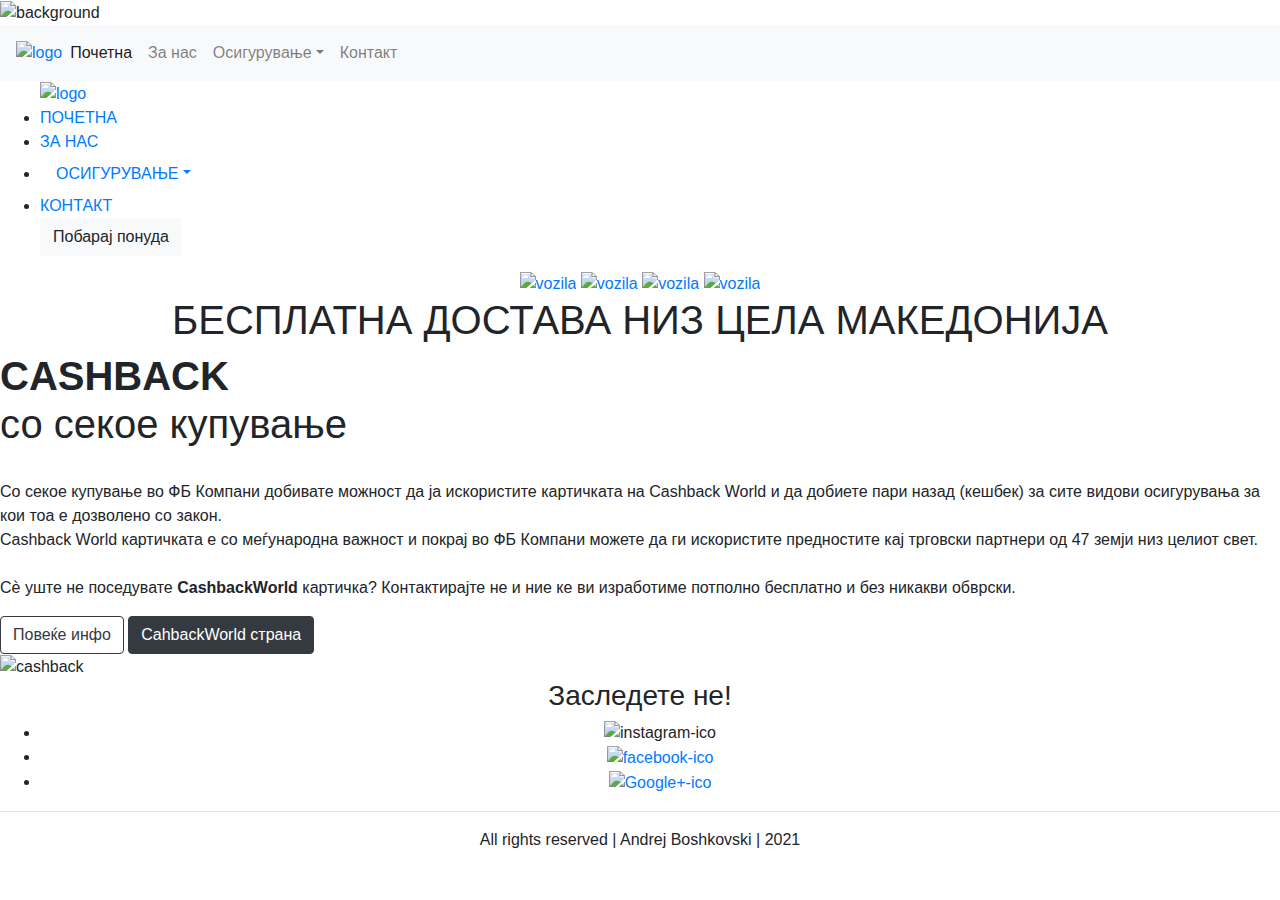
==== fbcompany.html @ 8200d525 "FB" ====
<!DOCTYPE html>
<html lang="en">

<head>
    <meta charset="UTF-8">
    <meta http-equiv="X-UA-Compatible" content="IE=edge">
    <meta name="viewport" content="width=device-width, initial-scale=1.0">

    <link rel="preconnect" href="https://fonts.gstatic.com">
    <link href="https://fonts.googleapis.com/css2?family=Montserrat:wght@300&display=swap" rel="stylesheet">
    <link rel="preconnect" href="https://fonts.gstatic.com">
    <link rel="preconnect" href="https://fonts.gstatic.com">
    <link href="https://fonts.googleapis.com/css2?family=Montserrat:wght@100;400;600&display=swap" rel="stylesheet">


    <link rel="stylesheet" href="https://maxcdn.bootstrapcdn.com/bootstrap/4.0.0/css/bootstrap.min.css"
        integrity="sha384-Gn5384xqQ1aoWXA+058RXPxPg6fy4IWvTNh0E263XmFcJlSAwiGgFAW/dAiS6JXm" crossorigin="anonymous">
    <link rel="stylesheet" href="style/style.css">
    <link rel="icon" href="style/images/fbc icon.ico">


    <title>ФБ КОМПАНИ</title>
</head>

<body>

    <!-- Background -->

    <img src="/style/images/bcgf.png" alt="background" class="background">


    <!-- Navbar toggle -->

    <nav class="navbar navbar-expand-lg navbar-light bg-light">
        <a href="fbcompany.html"><img src="/style/images/FBcompany logo original.png" alt="logo" height="40px"
                class="logo-toggle"></a>
        <button class="navbar-toggler" type="button" data-toggle="collapse" data-target="#navbarNavAltMarkup"
            aria-controls="navbarNavAltMarkup" aria-expanded="false" aria-label="Toggle navigation">
            <span class="navbar-toggler-icon"></span>
        </button>
        <div class="collapse navbar-collapse" id="navbarNavAltMarkup">
            <div class="navbar-nav">
                <a class="nav-item nav-link active" href="fbcompany.html">Почетна<span class="sr-only">(current)</span></a>
                <a class="nav-item nav-link" href="za nas.html">За нас</a>
                 
                    <a class="nav-link dropdown-toggle" data-toggle="dropdown" href="#" role="button"
                        aria-haspopup="true" aria-expanded="false">Осигурување</a>
                    <div class="dropdown-menu">
                        <a class="dropdown-item" href="osiguruvanje.html">Осигурување на возила</a>
                        <a class="dropdown-item" href="osiguruvanje.html">Осигурување на лица</a>
                        <a class="dropdown-item" href="osiguruvanje.html">Осигурување на имот</a>
                    </div>
                </li>
                <a class="nav-item nav-link" href="kontakt.html">Контакт</a>
            </div>
        </div>
    </nav>


    <!-- Navbar -->

    <div class="navbar-div">
        <nav class="nav">
            <ul>
                <a href="fbcompany.html"><img src="/style/images/FBcompany logo original.png" alt="logo"
                        class="logo"></a>
                <li><a href="fbcompany.html">ПОЧЕТНА</a></li>
                <li><a href="za nas.html">ЗА НАС</a></li>

                <li class="nav-item dropdown">
                    <a class="nav-link dropdown-toggle" data-toggle="dropdown" href="#" role="button"
                        aria-haspopup="true" aria-expanded="false">ОСИГУРУВАЊЕ</a>
                    <div class="dropdown-menu">
                        <a class="dropdown-item" href="osiguruvanje.html">Осигурување на возила</a>
                        <a class="dropdown-item" href="osiguruvanje.html">Осигурување на лица</a>
                        <a class="dropdown-item" href="osiguruvanje.html">Осигурување на имот</a>
                        <div role="separator" class="dropdown-divider"></div>
                        <a class="dropdown-item" href="kontakt.html">Контакт</a>
                    </div>
                </li>

                <li><a href="kontakt.html">КОНТАКТ</a></li>
                <a href="kontakt.html"><button type="button" class="btn btn-light">Побарај понуда</button></a>
            </ul>
        </nav>
    </div>




    <!-- Section 2 Cards -->
    <center>
        <div class="section2">
            <a href="osiguruvanje.html"><img src="/style/images/возила.jpg" alt="vozila" class="card1"></a>
            <a href="osiguruvanje.html"><img src="/style/images/imot.jpg" alt="vozila" class="card1">
                <a href="osiguruvanje.html"><a href="osiguruvanje.html"><img src="/style/images/лица.jpg" alt="vozila"
                            class="card1"></a>
                    <a href="osiguruvanje.html"><img src="/style/images/одг.jpg" alt="vozila" class="card1"></a>

        </div>
    </center>



    <!-- Dostava -->

    <div class="dostava">
        <center>
            <h1>БЕСПЛАТНА ДОСТАВА НИЗ ЦЕЛА МАКЕДОНИЈА</h1>
        </center>
    </div>




    <!-- Section 3 Cashback -->

    <div class="coll">

        <div class="cb">
            <h1 class="cb-heading"><strong class="cashback">CASHBACK</strong><br>со секое купување</h1>
            <br>
            <p class="cb-p">Со секое купување во ФБ Компани добивате можност да ја искористите картичката на Cashback
                World и да добиете пари
                назад (кешбек) за сите видови осигурувања за кои тоа е дозволено со закон.
<br>
                Cashback World картичката е со меѓународна важност и покрај во ФБ Компани можете да ги искористите
                предностите
                кај трговски партнери од 47 земји низ целиот свет.
<br>
<br>
                Сѐ уште не поседувате <strong> CashbackWorld</strong> картичка?
                Контактирајте не и ние ке ви изработиме потполно бесплатно и без никакви обврски.
            </p>

            <a href="kontakt.html"><button type="button" class="btn btn-outline-dark">Повеќе инфо</button></a>
            <a href="https://www.myworld.com/mk/cashback/mk-mk/36300588-fb-kompani" target="_blank"><button type="button" class="btn btn-dark cbbtn">CahbackWorld страна</button></a>

        </div>

        <img src="/style/images/cashback1.jpg" alt="cashback" class="cashback-photo">

    </div>

    <!-- Section 4 Social Media -->




    <div class="social-media">
        <center>
            <h3>Заследете не!</h3>
        </center>
    </div>

    <div class="social-icons">
        <center>
            <ul>
                <li class="list"><a href=""></a><img class="social-img" src="/style/images/social icons/instagram.png"
                        alt="instagram-ico"></li>
                <li class="list"><a href="https://www.facebook.com/fbkompani" target="_blank"><img class="social-img"
                            src="/style/images/social icons/facebook.png" alt="facebook-ico"></a></li>
                <li class="list"><a
                        href="https://www.google.mk/search?hl=en&_ga=2.21388155.1516514685.1618655607-147749911.1618655607&q=FB+Company&ludocid=9229932313959831271&lsig=AB86z5Xri6yJdIW6KC20oeaAA669"
                        target="_blank"><img class="social-img" src="/style/images/social icons/google-plus.png"
                            alt="Google+-ico"></a></li>
            </ul>
        </center>
    </div>



    <hr class="hr">



    <footer>

        <center>
            <p>All rights reserved | Andrej Boshkovski | 2021</p>
        </center>
    </footer>






    <script src="https://code.jquery.com/jquery-3.2.1.slim.min.js"
        integrity="sha384-KJ3o2DKtIkvYIK3UENzmM7KCkRr/rE9/Qpg6aAZGJwFDMVNA/GpGFF93hXpG5KkN" crossorigin="anonymous">
    </script>
    <script src="https://cdnjs.cloudflare.com/ajax/libs/popper.js/1.12.9/umd/popper.min.js"
        integrity="sha384-ApNbgh9B+Y1QKtv3Rn7W3mgPxhU9K/ScQsAP7hUibX39j7fakFPskvXusvfa0b4Q" crossorigin="anonymous">
    </script>
    <script src="https://maxcdn.bootstrapcdn.com/bootstrap/4.0.0/js/bootstrap.min.js"
        integrity="sha384-JZR6Spejh4U02d8jOt6vLEHfe/JQGiRRSQQxSfFWpi1MquVdAyjUar5+76PVCmYl" crossorigin="anonymous">
    </script>

    <script src="https://ajax.googleapis.com/ajax/libs/jquery/3.6.0/jquery.min.js"></script>
    <script src="app/app.js"></script>
</body>

</html>
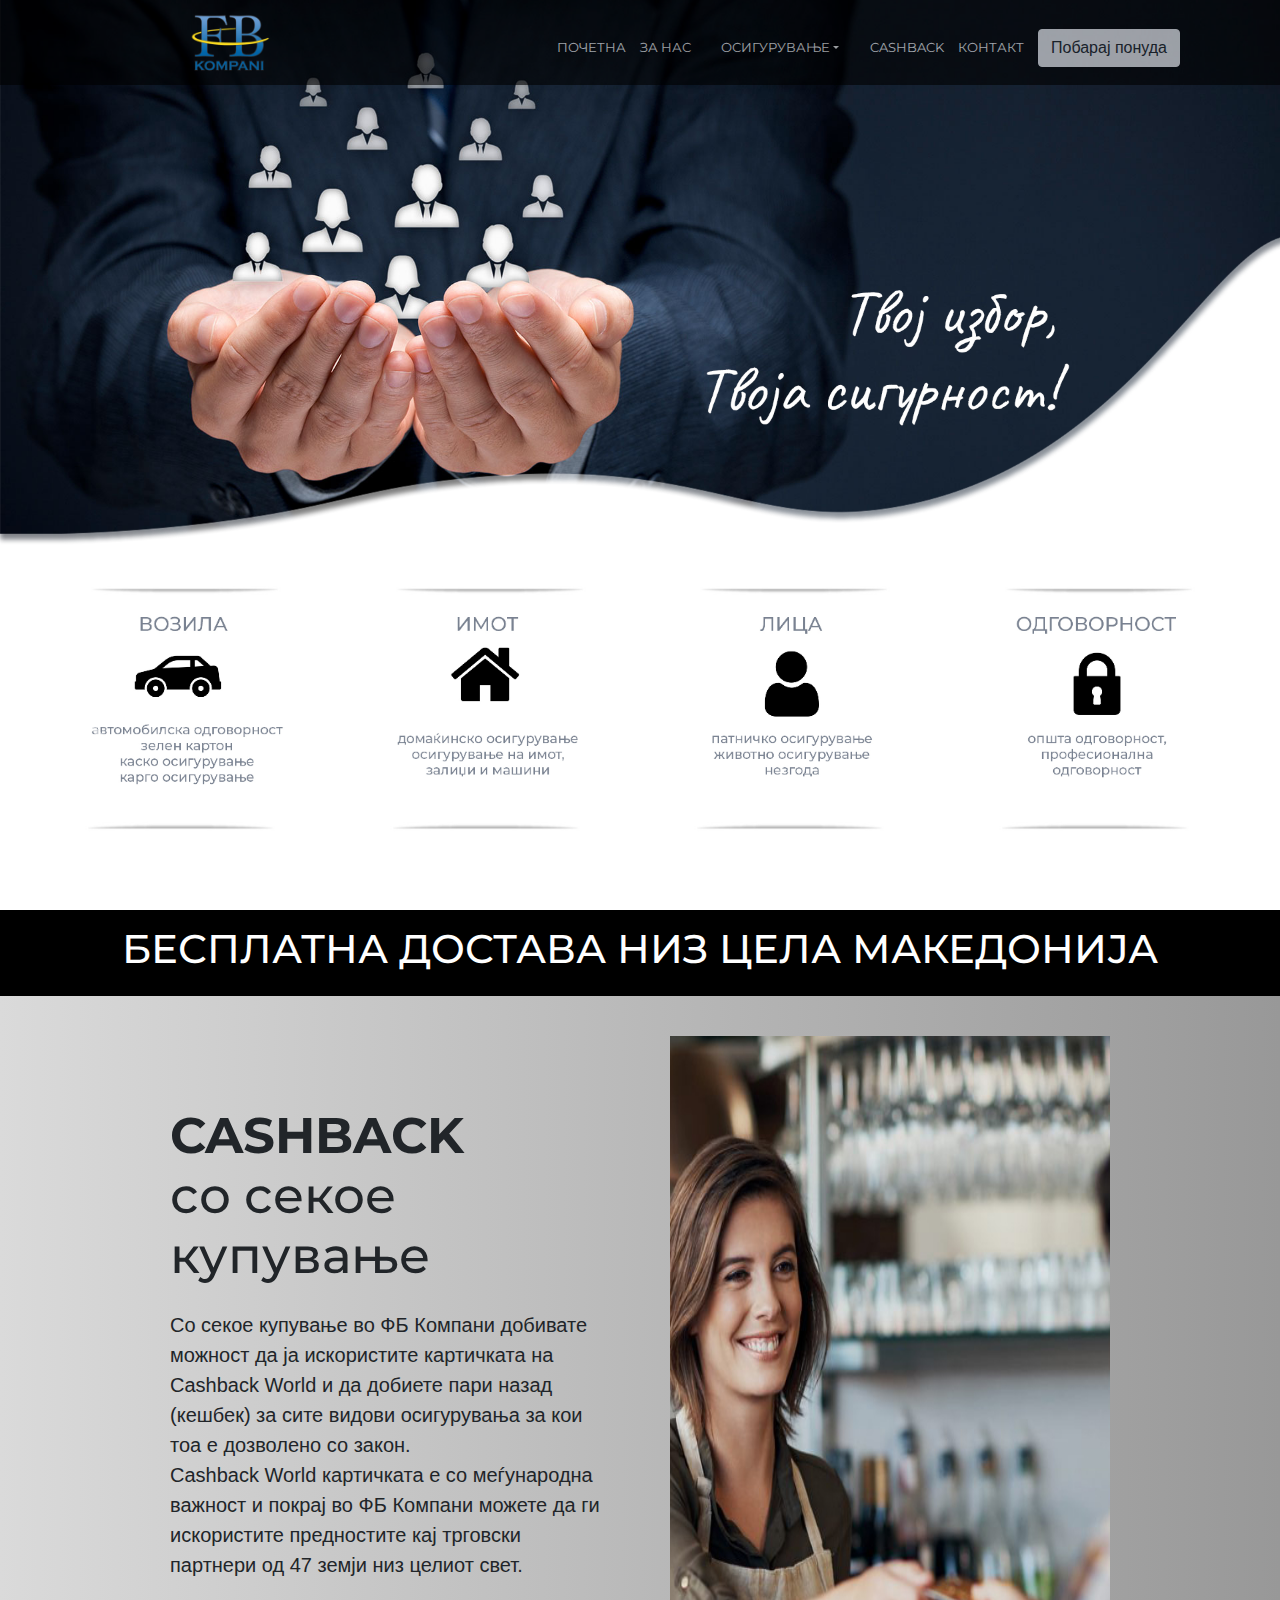
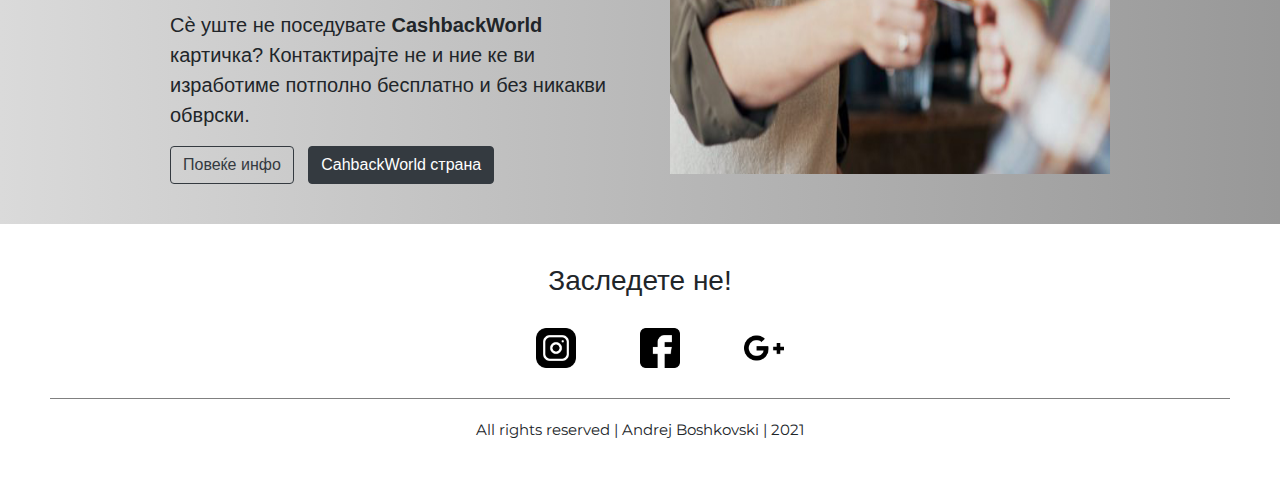
==== commit 94a6d99f: "FB KOMPANI WEBPAGE" ====
--- a/fbcompany.html
+++ b/fbcompany.html
@@ -26,13 +26,13 @@
 
     <!-- Background -->
 
-    <img src="/style/images/bcgf.png" alt="background" class="background">
+    <img src="./style/images/bcgf.png" alt="background" class="background">
 
 
     <!-- Navbar toggle -->
 
     <nav class="navbar navbar-expand-lg navbar-light bg-light">
-        <a href="fbcompany.html"><img src="/style/images/FBcompany logo original.png" alt="logo" height="40px"
+        <a href="fbcompany.html"><img src="./style/images/FBcompany logo original.png" alt="logo" height="40px"
                 class="logo-toggle"></a>
         <button class="navbar-toggler" type="button" data-toggle="collapse" data-target="#navbarNavAltMarkup"
             aria-controls="navbarNavAltMarkup" aria-expanded="false" aria-label="Toggle navigation">
@@ -40,17 +40,19 @@
         </button>
         <div class="collapse navbar-collapse" id="navbarNavAltMarkup">
             <div class="navbar-nav">
-                <a class="nav-item nav-link active" href="fbcompany.html">Почетна<span class="sr-only">(current)</span></a>
+                <a class="nav-item nav-link active" href="fbcompany.html">Почетна<span
+                        class="sr-only">(current)</span></a>
                 <a class="nav-item nav-link" href="za nas.html">За нас</a>
-                 
-                    <a class="nav-link dropdown-toggle" data-toggle="dropdown" href="#" role="button"
-                        aria-haspopup="true" aria-expanded="false">Осигурување</a>
-                    <div class="dropdown-menu">
-                        <a class="dropdown-item" href="osiguruvanje.html">Осигурување на возила</a>
-                        <a class="dropdown-item" href="osiguruvanje.html">Осигурување на лица</a>
-                        <a class="dropdown-item" href="osiguruvanje.html">Осигурување на имот</a>
-                    </div>
+
+                <a class="nav-link dropdown-toggle" data-toggle="dropdown" href="#" role="button" aria-haspopup="true"
+                    aria-expanded="false">Осигурување</a>
+                <div class="dropdown-menu">
+                    <a class="dropdown-item" href="osiguruvanje.html">Осигурување на возила</a>
+                    <a class="dropdown-item" href="osiguruvanje.html">Осигурување на лица</a>
+                    <a class="dropdown-item" href="osiguruvanje.html">Осигурување на имот</a>
+                </div>
                 </li>
+                <a class="nav-item nav-link" href="#coll-id">Cashback</a>
                 <a class="nav-item nav-link" href="kontakt.html">Контакт</a>
             </div>
         </div>
@@ -59,11 +61,15 @@
 
     <!-- Navbar -->
 
+    
+    <a href="fbcompany.html"><img src="./style/images/FBcompany logo original.png" alt="logo" class="logo"></a>
+
     <div class="navbar-div">
+
+
         <nav class="nav">
             <ul>
-                <a href="fbcompany.html"><img src="/style/images/FBcompany logo original.png" alt="logo"
-                        class="logo"></a>
+
                 <li><a href="fbcompany.html">ПОЧЕТНА</a></li>
                 <li><a href="za nas.html">ЗА НАС</a></li>
 
@@ -79,7 +85,10 @@
                     </div>
                 </li>
 
+                <li><a href="#coll-id">CASHBACK</a></li>
                 <li><a href="kontakt.html">КОНТАКТ</a></li>
+
+
                 <a href="kontakt.html"><button type="button" class="btn btn-light">Побарај понуда</button></a>
             </ul>
         </nav>
@@ -89,16 +98,56 @@
 
 
     <!-- Section 2 Cards -->
-    <center>
-        <div class="section2">
-            <a href="osiguruvanje.html"><img src="/style/images/возила.jpg" alt="vozila" class="card1"></a>
-            <a href="osiguruvanje.html"><img src="/style/images/imot.jpg" alt="vozila" class="card1">
-                <a href="osiguruvanje.html"><a href="osiguruvanje.html"><img src="/style/images/лица.jpg" alt="vozila"
-                            class="card1"></a>
-                    <a href="osiguruvanje.html"><img src="/style/images/одг.jpg" alt="vozila" class="card1"></a>
+
+
+
+
+    <div id="carouselExampleIndicators" class="carousel slide" data-ride="carousel">
+        <ol class="carousel-indicators">
+            <li data-target="#carouselExampleIndicators" data-slide-to="0" class="active"></li>
+            <li data-target="#carouselExampleIndicators" data-slide-to="1"></li>
+            <li data-target="#carouselExampleIndicators" data-slide-to="2"></li>
+        </ol>
+        <div class="carousel-inner">
+            <div class="carousel-item active">
+                <center>
+                    <div class="section2">
+                        <a href="osiguruvanje.html"><img src="./style/images/возила.jpg" alt="vozila" class="card1"></a>
+                        <a href="osiguruvanje.html"><img src="./style/images/imot.jpg" alt="vozila" class="card1">
+                            <a href="osiguruvanje.html"><a href="osiguruvanje.html"><img src="./style/images/лица.jpg"
+                                        alt="vozila" class="card1"></a>
+                                <a href="osiguruvanje.html"><img src="./style/images/одг.jpg" alt="vozila"
+                                        class="card1"></a>
+
+                    </div>
+                </center>
+            </div>
+            <div class="carousel-item">
+                <center>
+                    <div class="section2">
+                        <a href="osiguruvanje.html"><img src="./style/images/возила.jpg" alt="vozila" class="card1"></a>
+                        <a href="osiguruvanje.html"><img src="./style/images/imot.jpg" alt="vozila" class="card1">
+                            <a href="osiguruvanje.html"><a href="osiguruvanje.html"><img src="./style/images/лица.jpg"
+                                        alt="vozila" class="card1"></a>
+                                <a href="osiguruvanje.html"><img src="./style/images/одг.jpg" alt="vozila"
+                                        class="card1"></a>
+
+                    </div>
+                </center>
+            </div>
 
         </div>
-    </center>
+        <a class="carousel-control-prev" href="#carouselExampleIndicators" role="button" data-slide="prev">
+            <span class="carousel-control-prev-icon" aria-hidden="true"></span>
+            <span class="sr-only">Previous</span>
+        </a>
+        <a class="carousel-control-next" href="#carouselExampleIndicators" role="button" data-slide="next">
+            <span class="carousel-control-next-icon" aria-hidden="true"></span>
+            <span class="sr-only">Next</span>
+        </a>
+    </div>
+
+
 
 
 
@@ -106,7 +155,7 @@
 
     <div class="dostava">
         <center>
-            <h1>БЕСПЛАТНА ДОСТАВА НИЗ ЦЕЛА МАКЕДОНИЈА</h1>
+            <h1 class="dostava1">БЕСПЛАТНА ДОСТАВА НИЗ ЦЕЛА МАКЕДОНИЈА</h1>
         </center>
     </div>
 
@@ -115,30 +164,33 @@
 
     <!-- Section 3 Cashback -->
 
-    <div class="coll">
-
-        <div class="cb">
+
+
+    <div id="coll-id" class="coll" style="scroll-behavior: smooth">
+
+        <div class="cb" id="cb1">
             <h1 class="cb-heading"><strong class="cashback">CASHBACK</strong><br>со секое купување</h1>
             <br>
             <p class="cb-p">Со секое купување во ФБ Компани добивате можност да ја искористите картичката на Cashback
                 World и да добиете пари
                 назад (кешбек) за сите видови осигурувања за кои тоа е дозволено со закон.
-<br>
+                <br>
                 Cashback World картичката е со меѓународна важност и покрај во ФБ Компани можете да ги искористите
                 предностите
                 кај трговски партнери од 47 земји низ целиот свет.
-<br>
-<br>
+                <br>
+                <br>
                 Сѐ уште не поседувате <strong> CashbackWorld</strong> картичка?
                 Контактирајте не и ние ке ви изработиме потполно бесплатно и без никакви обврски.
             </p>
 
             <a href="kontakt.html"><button type="button" class="btn btn-outline-dark">Повеќе инфо</button></a>
-            <a href="https://www.myworld.com/mk/cashback/mk-mk/36300588-fb-kompani" target="_blank"><button type="button" class="btn btn-dark cbbtn">CahbackWorld страна</button></a>
+            <a href="https://www.myworld.com/mk/cashback/mk-mk/36300588-fb-kompani" target="_blank"><button
+                    type="button" class="btn btn-dark cbbtn">CahbackWorld страна</button></a>
 
         </div>
 
-        <img src="/style/images/cashback1.jpg" alt="cashback" class="cashback-photo">
+        <img src="./style/images/cashback1.jpg" alt="cashback" class="cashback-photo">
 
     </div>
 
@@ -156,13 +208,13 @@
     <div class="social-icons">
         <center>
             <ul>
-                <li class="list"><a href=""></a><img class="social-img" src="/style/images/social icons/instagram.png"
+                <li class="list"><a href=""></a><img class="social-img" src="./style/images/social icons/instagram.png"
                         alt="instagram-ico"></li>
                 <li class="list"><a href="https://www.facebook.com/fbkompani" target="_blank"><img class="social-img"
-                            src="/style/images/social icons/facebook.png" alt="facebook-ico"></a></li>
+                            src="./style/images/social icons/facebook.png" alt="facebook-ico"></a></li>
                 <li class="list"><a
                         href="https://www.google.mk/search?hl=en&_ga=2.21388155.1516514685.1618655607-147749911.1618655607&q=FB+Company&ludocid=9229932313959831271&lsig=AB86z5Xri6yJdIW6KC20oeaAA669"
-                        target="_blank"><img class="social-img" src="/style/images/social icons/google-plus.png"
+                        target="_blank"><img class="social-img" src="./style/images/social icons/google-plus.png"
                             alt="Google+-ico"></a></li>
             </ul>
         </center>
@@ -184,7 +236,7 @@
 
 
 
-
+    <script src="https://ajax.googleapis.com/ajax/libs/jquery/3.6.0/jquery.min.js"></script>
 
     <script src="https://code.jquery.com/jquery-3.2.1.slim.min.js"
         integrity="sha384-KJ3o2DKtIkvYIK3UENzmM7KCkRr/rE9/Qpg6aAZGJwFDMVNA/GpGFF93hXpG5KkN" crossorigin="anonymous">
@@ -196,7 +248,6 @@
         integrity="sha384-JZR6Spejh4U02d8jOt6vLEHfe/JQGiRRSQQxSfFWpi1MquVdAyjUar5+76PVCmYl" crossorigin="anonymous">
     </script>
 
-    <script src="https://ajax.googleapis.com/ajax/libs/jquery/3.6.0/jquery.min.js"></script>
     <script src="app/app.js"></script>
 </body>
 
--- a/style/style.css
+++ b/style/style.css
@@ -0,0 +1,401 @@
+
+
+/* Background */
+
+.background {
+    background-size: cover;
+    margin: 0;
+    max-width: 100%;
+    background-repeat: no-repeat;
+    
+}
+
+@media only screen and (max-width: 736px) {
+    .background {
+        margin-top: 60px;
+    }
+}
+
+
+/* Navbar toggle */
+
+
+.navbar {
+    position: fixed;
+    top: 0;
+    width: 100%;
+    height: 70px;
+    z-index: 3;
+    
+}
+
+.navbar-collapse {
+    background-color: rgb(255, 255, 255);
+}
+
+
+/* Navbar */
+
+
+.logo {
+    position: fixed;
+    width: 80px;
+    height: 65px;
+    margin-left: 170px;
+    padding: px 0px 0px 00px;
+    top: 12px;
+    left: 20px;
+    z-index: 10;
+    
+}
+
+@media only screen and (max-width: 1000px) {
+    .logo {
+        visibility: hidden;
+    }
+}
+
+
+
+.navbar-div {
+    position: fixed;
+    top: 0;
+    background-color: black;
+    opacity: 60%;
+    width: 100%;
+    height: 85px;
+    z-index: 3;
+}
+
+.navbar-div.scrolled {
+    background-color: black;
+    opacity: 100%;
+    transition: background-color 200ms linear;
+}
+
+.nav {
+    float: right;
+    font-size: 15px;
+    color: white;
+}
+
+.nav ul {
+    margin-right: 100px;
+}
+
+nav li {
+    list-style: none;
+    display: inline-block;
+    color: white;
+    margin: 30px 50px 0 0;
+    font-family: 'Montserrat',
+        sans-serif;
+
+}
+
+a {
+    text-decoration: none;
+    color: white;
+}
+
+
+li a:hover {
+    color: grey;
+    text-decoration: none;
+}
+
+/* Navbar and nav toogle media queries */
+
+@media only screen and (min-width: 1000px) {
+    .navbar {
+        visibility: hidden;
+    }
+}
+
+nav li {
+    margin: 30px 10px 0 0;
+    font-size: 13px;
+}
+
+@media only screen and (max-width: 1000px) {
+    .navbar-div {
+        visibility: hidden;
+    }
+}
+
+
+
+
+/* Section 2 Cards */
+
+
+
+.card1 {
+    height: 300px;
+    margin: 0;
+    display: inline-block;
+    margin: 15px 0 50px 0;
+}
+
+.card1:hover {
+    height: 305px;
+    margin-bottom: 0;
+
+    box-shadow: 3px 3px 1px #ccc;
+    -moz-box-shadow: 3px 3px 1px #ccc;
+    -webkit-box-shadow: 3px 3px 1px #ccc;
+    -khtml-box-shadow: 3px 3px 1px #ccc;
+}
+
+
+
+@media only screen and (max-width: 1024px) {
+    .card1 {
+        height: 200px;
+        margin: 0;
+        display: inline-block;
+        margin: 30px 0 20px 0;
+    }
+}
+
+@media only screen and (max-width: 1024px) {
+    .card1:hover {
+        height: 220px;
+        ;
+        margin: 0;
+        box-shadow: 3px 3px 1px #ccc;
+        -moz-box-shadow: 3px 3px 1px #ccc;
+        -webkit-box-shadow: 3px 3px 1px #ccc;
+        -khtml-box-shadow: 3px 3px 1px #ccc;
+    }
+}
+
+/* Dostava */
+
+.dostava {
+    margin: 0;
+    font-family: 'Montserrat',
+        sans-serif;
+    background-color: black;
+    color: white;
+    padding: 15px 0;
+}
+
+
+
+/* Section 4 - Cashback */
+
+.coll {
+    display: flex;
+    background: linear-gradient(to right, rgb(218, 218, 218), rgb(152, 152, 152));
+    padding: 30px 170px 40px 170px;
+}
+
+.cb-heading {
+    font-family: 'Montserrat',
+        sans-serif;
+    font-size: 50px;
+    margin: 80px 0 0 0;
+}
+
+
+.cb-p {
+    float: left;
+    font-size: 20px;
+    font-family: 'Montserrat bold',
+        sans-serif;
+}
+
+.cashback-photo {
+    width: 500px;
+    padding: 10px 0 10px 60px
+}
+
+.cbbtn{
+    margin-left: 10px;
+}
+
+@media only screen and (max-width: 850px) {
+    .cb-heading {
+        margin: 0;
+        text-align: left;
+    }
+
+    .coll {
+        flex-direction: column-reverse;
+        margin: 0;
+        text-align: left;
+        padding: 100px 70px;
+    }
+
+    .cashback-photo {
+        width: 400px;
+        padding: 10px 0 10px 0px
+    }
+}
+
+
+
+
+/* Section 4 - Social Media */
+
+.social-media {
+    margin: 40px 0 0 0;
+}
+
+.social-icons {
+    margin: 20px auto;
+    list-style: none;
+
+}
+
+.list {
+    display: inline-block;
+    margin: auto 20px;
+}
+
+.social-img {
+    height: 40px;
+    margin: 10px;
+}
+
+.social-img:hover {
+    height: 45px;
+    margin-bottom: 0px;
+}
+
+
+
+
+
+
+/* footer */
+
+hr {
+    margin: 0px 50px 0 50px;
+    border-top: 0.5px solid grey;
+}
+
+.margintop{
+    margin-top: 20px;
+}
+
+footer {
+    margin: 0;
+    background-color: white;
+    padding: 20px;
+    font-family: 'Montserrat',
+        sans-serif;
+    font-size: 15px;
+}
+
+
+
+
+
+
+
+
+/* KONTAKT PAGE --------------------------------------------------------*/
+
+
+
+/* map */
+
+.kontakt-heading{
+    margin-left: 190px;
+    margin-bottom: 50px;
+}
+
+form{
+    max-width: 80%;
+    margin: auto;
+}
+
+
+
+#gmap_canvas {
+    margin-top: 30px;
+   max-width: 100%;
+}
+
+
+.card {
+    position: absolute;
+    left: 1070px;
+    top: 1050px;
+
+}
+
+
+
+
+@media only screen and (max-width: 1000px) {
+    .card {
+        position: static;
+        margin: auto;
+
+    }
+}
+
+
+
+
+@media only screen and (min-width: 1900px) {
+    .card {
+        position: absolute;
+        left: 1370px;
+        top: 1170px;
+
+    }
+}
+
+
+
+
+/* ZA NAS PAGE--------------------------------------------------------- */
+
+.coll-za-nas {
+    display: flex;
+    padding: 30px 170px;
+}
+
+@media only screen and (max-width: 850px) {
+    .cb-heading {
+        margin: auto;
+        text-align: left;
+        font-size: 45px;
+    }
+
+    .coll-za-nas {
+        flex-direction: column-reverse;
+        margin: auto;
+        text-align: left;
+        padding: 10px 70px;
+    }
+
+    .cashback-photo {
+        width: 360px;
+        padding: 10px 0 10px 0px
+    }
+}
+
+
+
+/* OSIGURUVANJE PAGE -------------------------------------------------------- */
+
+.osiguruvanje{
+    
+    padding: 30px 170px;
+}
+
+
+@media only screen and (max-width: 850px) {
+    
+    .osiguruvanje {
+        
+        margin: 0;
+        text-align: left;
+        padding: 20px 70px;
+    }
+}